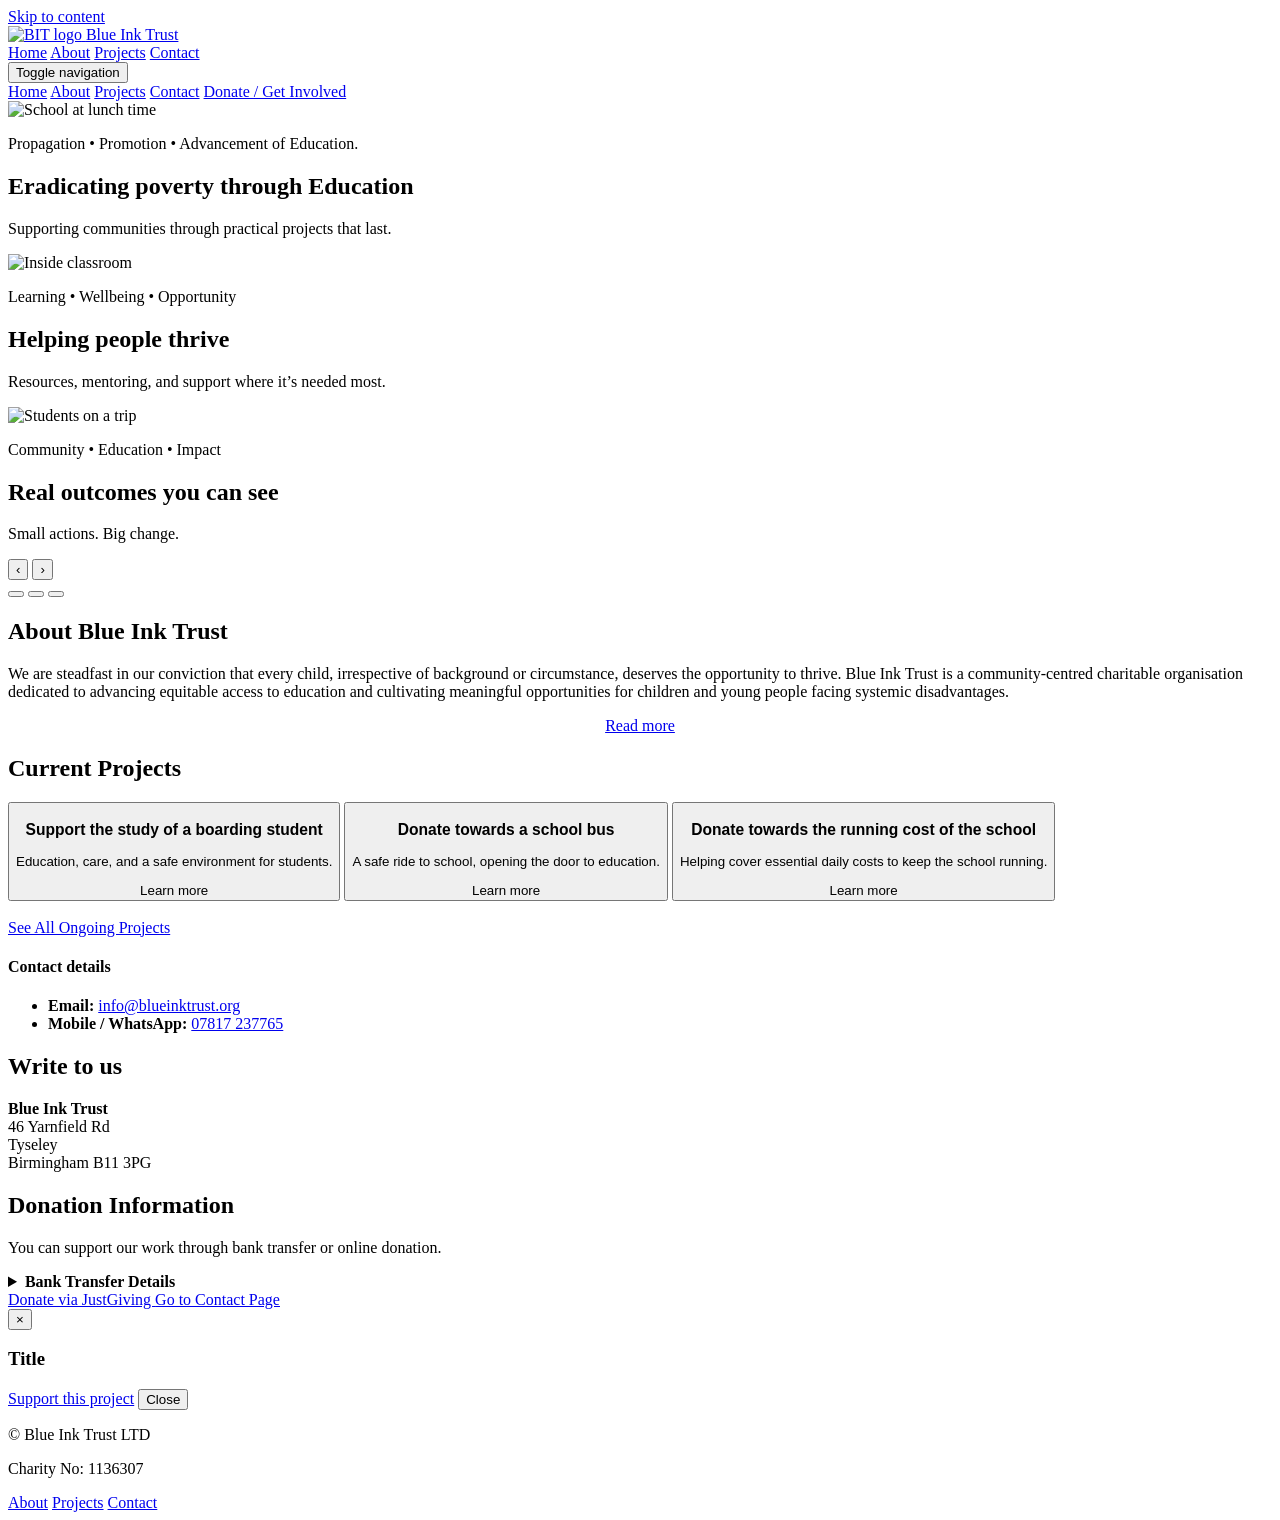
==== index.html @ 8b632a90 "Add initial index.html for Blue Ink Trust homepage This commit introduces the initial version of the" ====
<!doctype html>
<html lang="en">
<head>
  <meta charset="UTF-8" />
  <meta name="viewport" content="width=device-width, initial-scale=1.0" />
  <title>Blue Ink Trust | Home</title>
  <meta name="description" content="Blue Ink Trust Supporting communities through education, wellbeing and aid" />

  <link rel="stylesheet" href="styles.css" />
  <link rel="preconnect" href="https://fonts.googleapis.com">
  <link rel="preconnect" href="https://fonts.gstatic.com" crossorigin>
  <link href="https://fonts.googleapis.com/css2?family=Inter:wght@400;600;700&display=swap" rel="stylesheet">
</head>

<body class="home-page">
  <a class="skip-link" href="#main">Skip to content</a>

  <!-- Header -->
  <header class="site-header">
    <div class="container header-inner">
      <a class="logo" href="index.html" aria-label="Blue Ink Trust Home">
        <img src="Media/Blue Ink Trust Logo.png" alt="BIT logo">
        <span class="logo-text">Blue Ink Trust</span>
      </a>

      <nav class="nav" aria-label="Primary">
        <a class="nav-link active" href="index.html">Home</a>
        <a class="nav-link" href="about.html">About</a>
        <a class="nav-link" href="projects.html">Projects</a>
        <a class="nav-link" href="contact.html">Contact</a>
      </nav>

      <button class="nav-toggle" aria-expanded="false" aria-controls="mobile-nav">
        <span class="sr-only">Toggle navigation</span>
        <span class="hamburger" aria-hidden="true"></span>
      </button>
    </div>

    <nav id="mobile-nav" class="nav-mobile" aria-label="Mobile">
      <a class="nav-link" href="index.html">Home</a>
      <a class="nav-link" href="about.html">About</a>
      <a class="nav-link" href="projects.html">Projects</a>
      <a class="nav-link" href="contact.html">Contact</a>
      <a class="btn btn-primary" href="contact.html">Donate / Get Involved</a>
    </nav>
  </header>

  <main id="main">

    <!-- Hero Slideshow -->
    <section class="hero">
      <div class="container">
        <div class="slideshow" aria-label="Blue Ink Trust work slideshow">
          <div class="slides" id="slides">

            <div class="slide is-active">
              <img src="Media/Banner image 1.jpg" alt="School at lunch time">
              <div class="slide-overlay">
                <p class="slide-kicker">Propagation • Promotion • Advancement of Education.</p>
                <h1>Eradicating poverty through Education</h1>
                <p>Supporting communities through practical projects that last.</p>
              </div>
            </div>

            <div class="slide">
              <img src="Media/Banner image 2.jpeg" alt="Inside classroom">
              <div class="slide-overlay">
                <p class="slide-kicker">Learning • Wellbeing • Opportunity</p>
                <h2>Helping people thrive</h2>
                <p>Resources, mentoring, and support where it’s needed most.</p>
              </div>
            </div>

            <div class="slide">
              <img src="Media/Banner image 3.jpg" alt="Students on a trip">
              <div class="slide-overlay">
                <p class="slide-kicker">Community • Education • Impact</p>
                <h2>Real outcomes you can see</h2>
                <p>Small actions. Big change.</p>
              </div>
            </div>

          </div>

          <button class="slide-btn prev" type="button" aria-label="Previous slide" id="prevSlide">‹</button>
          <button class="slide-btn next" type="button" aria-label="Next slide" id="nextSlide">›</button>

          <div class="dots" role="tablist" aria-label="Slideshow navigation">
            <button class="dot is-active" type="button" aria-label="Go to slide 1" data-slide="0"></button>
            <button class="dot" type="button" aria-label="Go to slide 2" data-slide="1"></button>
            <button class="dot" type="button" aria-label="Go to slide 3" data-slide="2"></button>
          </div>
        </div>
      </div>
    </section>

    <!-- About -->
    <section class="section">
      <div class="container">
        <div class="about-wrapper">
          <h2>About Blue Ink Trust</h2>

          <p>
           We are steadfast in our conviction that every child, irrespective of background or circumstance, deserves the opportunity to thrive. Blue Ink Trust is a community-centred charitable organisation dedicated to advancing equitable access to education and cultivating meaningful opportunities for children and young people facing systemic disadvantages.
          </p>

          <div class="about-cta" style="display:flex; justify-content:center; margin-top:14px;">
            <a href="about.html" class="btn btn-primary">Read more</a>
          </div>
        </div>
      </div>
    </section>

    <!-- Current Projects -->
    <section class="section">
      <div class="container">
        <div class="projects-wrapper">
          <h2 class="section-head center">Current Projects</h2>

          <div class="grid-3">

            <button class="card clickable" type="button"
              data-modal-title="Boarding Support – Boarding School"
              data-modal-template="tpl-orphan-support">
              <div class="card-media" style="background-image:url('Media/Orphan study.jpg');"></div>
              <h3>Support the study of a boarding student</h3>
              <p>Education, care, and a safe environment for students.</p>
              <span class="pill">Learn more</span>
            </button>

            <button class="card clickable" type="button"
              data-modal-title="School Bus Donation Project"
              data-modal-template="tpl-school-bus">
              <div class="card-media" style="background-image:url('Media/School Bus.jpg');"></div>
              <h3>Donate towards a school bus</h3>
              <p>A safe ride to school, opening the door to education.</p>
              <span class="pill">Learn more</span>
            </button>

            <button class="card clickable" type="button"
              data-modal-title="School Running Costs"
              data-modal-template="tpl-running-costs">
              <div class="card-media" style="background-image:url('Media/Running cost .jpg');"></div>
              <h3>Donate towards the running cost of the school</h3>
              <p>Helping cover essential daily costs to keep the school running.</p>
              <span class="pill">Learn more</span>
            </button>

          </div>

          <div class="center" style="margin-top:18px;">
            <a href="projects.html" class="btn btn-primary">See All Ongoing Projects</a>
          </div>
        </div>
      </div>
    </section>

    <!-- Contact + Donation -->
    <section class="section">
      <div class="container">
        <div class="split-2 glass-split">

          <div class="panel">
<h4>Contact details</h4>
              <ul class="nice-list">
                <li><strong>Email:</strong> <a href="mailto:info@blueinktrust.org">info@blueinktrust.org</a></li>
                <li><strong>Mobile / WhatsApp:</strong> <a href="tel:07817237765">07817 237765</a></li>
         </ul>
<h2>Write to us</h2>

  <p>
    <strong>Blue Ink Trust</strong><br>
    46 Yarnfield Rd<br>
    Tyseley<br>
    Birmingham B11 3PG
  </p>

  
          </div>

          <div class="panel">
            <h2>Donation Information</h2>
            <p class="muted">You can support our work through bank transfer or online donation.</p>

            <!-- NOTE: details must be <details> not <div> -->
            <details class="details">
              <summary><strong>Bank Transfer Details</strong></summary>
              <div class="details-body">
                <p>
                  <strong>Account Name:</strong> Blue Ink Trust<br>
                  <strong>Sort Code:</strong> 30-00-03<br>
                  <strong>Account Number:</strong> 00459710<br>
                  <strong>Reference:</strong> Your name + project
                </p>
              </div>
            </details>

            <div class="donation-actions">
              <a class="btn btn-primary"
                 href="https://www.justgiving.com/charity/blueinktrust"
                 target="_blank" rel="noopener">
                Donate via JustGiving
              </a>

              <a class="btn btn-ghost" href="contact.html">Go to Contact Page</a>
            </div>
          </div>

        </div>
      </div>
    </section>

    <!-- ======================
         ONE Modal (ONLY)
         ====================== -->
    <div class="modal" id="modal" aria-hidden="true" role="dialog" aria-label="Project details">
      <div class="modal-card" role="document">
        <button class="modal-close" type="button" data-close="true" aria-label="Close">×</button>
        <h3 id="modalTitle">Title</h3>
        <div id="modalBody"></div>

        <div class="modal-actions">
          <a class="btn btn-primary" id="modalLink" href="contact.html">Support this project</a>
          <button class="btn" type="button" data-close="true">Close</button>
        </div>
      </div>
    </div>



    <template id="tpl-school-bus">
      <div class="modal-banner" data-slideshow>
        <img src="Media/School Bus.jpg" class="mini-slide active" alt="School transport support">
        <img src="Media/School Bus 2 .jpg" class="mini-slide" alt="Children arriving safely to school">
      </div>

      <p>
  A dedicated school bus helps children reach school safely and consistently—especially those who travel long distances or face unsafe routes.
  Reliable transport improves attendance, punctuality, and overall learning outcomes.
</p>

<p>
  By adding <strong>two additional buses</strong>, we aim to reach more villages and help many more children access education.
  A <strong>53-seater bus costs £33,000</strong>.
</p>

<h4>How you can support</h4>
<ul>
  <li><strong>£625</strong> – Helps sponsor a seat towards a school bus</li>
  
</ul>

<h4>How to donate</h4>

<h5>1. Bank transfer</h5>
<p>
  <strong>Account Name:</strong> Blue Ink Trust<br>
  <strong>Sort Code:</strong> 30-00-03<br>
  <strong>Account Number:</strong> 00459710<br>
  <strong>Reference:</strong> Your name – School Bus
</p>

<h5>2. Donate via JustGiving</h5>
<p>
  <a href="https://www.justgiving.com/charity/blueinktrust" target="_blank" rel="noopener">
    Donate via JustGiving
  </a>
  <br><strong>Reference:</strong> School Bus
</p>

<h4>Receipts and donation updates</h4>
<p>
  If you would like a receipt or wish to receive updates about your donation, please send your
  <strong>payment reference and amount</strong>:
</p>
<ul>
  <li>Email: <a href="mailto:info@blueinktrust.org">info@blueinktrust.org</a></li>
  <li>WhatsApp / Mobile: <a href="tel:07817237765">07817 237765</a></li>
</ul>    </template>

    <template id="tpl-orphan-support">
 <div class="modal-banner" data-slideshow>
        <img src="media/orphan-1.jpg" class="mini-slide active" alt="Students studying in boarding school">
        <img src="Media/orphan-2.jpg" class="mini-slide" alt="Boarding care and learning environment">
      </div>
<p>
  
  For just <strong>£300 per year</strong>, you can help provide an uninterrupted,
  high-quality education for a student—supported academically, emotionally, and practically
  from the moment they join us and even after they leave.
</p>

<p>
  Our boarding facility is designed to support students from different districts and states, giving them the opportunity to learn, grow, and
  become a <strong>beacon of hope</strong> for their families and communities.
</p>

<h4>What £300 covers</h4>
<ul>
  <li>Accommodation and living expenses</li>
  <li>Nutritious daily meals</li>
  <li>Clothing and basic necessities</li>
  <li>Tuition fees</li>
  <li>School supplies and learning materials</li>
  <li>Travel to and from the child’s village</li>
</ul>

<h4>How to donate</h4>

<h5>1. Bank transfer</h5>
<p>
  <strong>Account Name:</strong> Blue Ink Trust<br>
  <strong>Sort Code:</strong> 30-00-03<br>
  <strong>Account Number:</strong> 00459710<br>
  <strong>Reference:</strong> Your name – Boarding Student
</p>

<h5>2. Donate via JustGiving</h5>
<p>
  <a href="https://www.justgiving.com/charity/blueinktrust" target="_blank" rel="noopener">
    Donate via JustGiving
  </a>
  <br><strong>Reference:</strong> Boarding Student
</p>

<h4>Receipts and donation updates</h4>
<p>
  If you would like a receipt or wish to receive updates about your donation, please send your
  <strong>payment reference and amount</strong>:
</p>
<ul>
  <li>Email: <a href="mailto:info@blueinktrust.org">info@blueinktrust.org</a></li>
  <li>WhatsApp / Mobile: <a href="tel:07817237765">07817 237765</a></li>
</ul>
    </template>

    <template id="tpl-running-costs">
<div class="modal-banner" data-slideshow>
    <img src="Media/student-education-1.jpg" class="mini-slide active" alt="Students at school">
    <img src="Media/student-education-2.jpg" class="mini-slide" alt="School support resources">
  </div>

  <p>
The school is located in a highly deprived area where many families struggle to afford basic necessities, let alone thinking of sending their children to school. We urge you to join hands in breaking down the barriers to education.
  </p>

  <h4>With £125 per year, one student can receive</h4>
  <ul>
    <li>School uniform</li>
    <li>Travel to and from their village via the school bus</li>
    <li>Tuition fees covered (teacher salary and essential costs such as electricity)</li>
    <li>School supplies (bag, pencil case, pens, textbooks, exercise books)</li>
    <li>Lunch provided at school</li>
  </ul>

  <h4>How to donate</h4>
  <h5>1. Bank transfer</h5>
  <p>
    <strong>Account Name:</strong> Blue Ink Trust<br>
    <strong>Sort Code:</strong> 30-00-03<br>
    <strong>Account Number:</strong> 00459710<br>
    <strong>Reference:</strong> Your name – Student’s Education
  </p>

  <h5>2. Donate via JustGiving</h5>
  <p>
    <a href="https://www.justgiving.com/charity/blueinktrust" target="_blank" rel="noopener">Donate via JustGiving</a>
    <br><strong>Reference:</strong> Student’s Education
  </p>

  <h4>Receipts and donation updates</h4>
  <p>
    If you would like a receipt or wish to receive updates about your donation, please send your
    <strong>payment reference and amount</strong>:
  </p>
  <ul>
    <li>Email: <a href="mailto:info@blueinktrust.org">info@blueinktrust.org</a></li>
    <li>WhatsApp / Mobile: <a href="tel:07817237765">07817 237765</a></li>
  </ul>
    </template>

  </main>

  <footer class="site-footer">
    <div class="container footer-inner">
      <p>© <span id="year"></span> Blue Ink Trust LTD</p>
      <p>Charity No: 1136307</p>

      <div class="footer-links">
        <a href="about.html">About</a>
        <a href="projects.html">Projects</a>
        <a href="contact.html">Contact</a>
      </div>
    </div>
  </footer>

  <script src="main.js"></script>
</body>
</html>
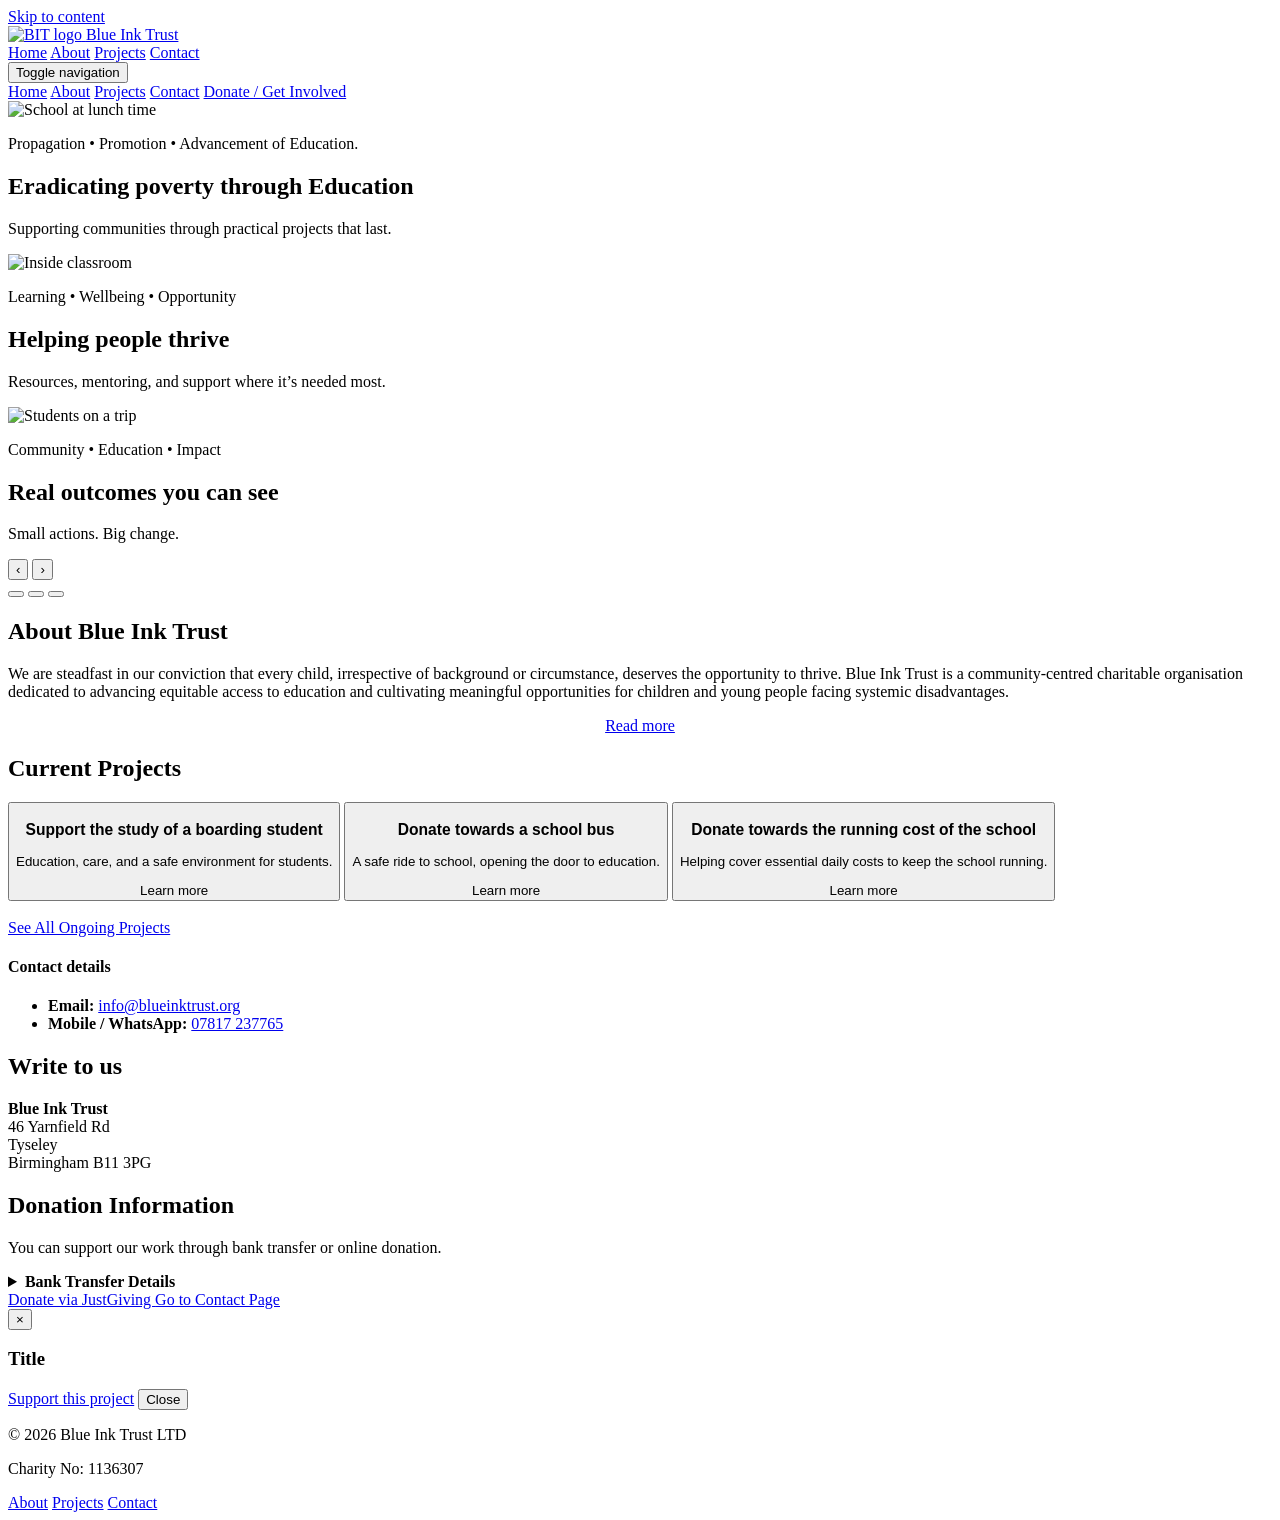
==== commit 03213fb8: "Enhance SEO and social sharing metadata in index.html Updated the title and meta descriptions for SE" ====
--- a/index.html
+++ b/index.html
@@ -3,13 +3,70 @@
 <head>
   <meta charset="UTF-8" />
   <meta name="viewport" content="width=device-width, initial-scale=1.0" />
-  <title>Blue Ink Trust | Home</title>
-  <meta name="description" content="Blue Ink Trust Supporting communities through education, wellbeing and aid" />
-
-  <link rel="stylesheet" href="styles.css" />
+  <title>Blue Ink Trust | Education Charity Eradicating Poverty</title>
+<link rel="stylesheet" href="styles.css" />
   <link rel="preconnect" href="https://fonts.googleapis.com">
   <link rel="preconnect" href="https://fonts.gstatic.com" crossorigin>
   <link href="https://fonts.googleapis.com/css2?family=Inter:wght@400;600;700&display=swap" rel="stylesheet">
+  <meta name="description" content="Blue Ink Trust is a UK charity (no. 1136307) advancing education and tackling poverty for disadvantaged children — funding schools, school buses and community projects across India and Birmingham." />
+  <link rel="canonical" href="https://www.blueinktrust.org/" />
+  <meta name="robots" content="index, follow" />
+  <meta name="theme-color" content="#4e3c7e" />
+
+  <!-- Favicons -->
+  <link rel="icon" href="favicon.ico" sizes="any" />
+  <link rel="icon" type="image/png" sizes="32x32" href="Media/favicon-32.png" />
+  <link rel="icon" type="image/png" sizes="16x16" href="Media/favicon-16.png" />
+  <link rel="apple-touch-icon" sizes="180x180" href="Media/favicon-180.png" />
+  <link rel="manifest" href="site.webmanifest" />
+
+  <!-- Open Graph / social sharing -->
+  <meta property="og:type" content="website" />
+  <meta property="og:site_name" content="Blue Ink Trust" />
+  <meta property="og:title" content="Blue Ink Trust | Education Charity Eradicating Poverty" />
+  <meta property="og:description" content="Blue Ink Trust is a UK charity (no. 1136307) advancing education and tackling poverty for disadvantaged children — funding schools, school buses and community projects across India and Birmingham." />
+  <meta property="og:url" content="https://www.blueinktrust.org/" />
+  <meta property="og:image" content="https://www.blueinktrust.org/Media/og-image.png" />
+  <meta property="og:image:width" content="1200" />
+  <meta property="og:image:height" content="630" />
+  <meta property="og:locale" content="en_GB" />
+  <meta name="twitter:card" content="summary_large_image" />
+  <meta name="twitter:title" content="Blue Ink Trust | Education Charity Eradicating Poverty" />
+  <meta name="twitter:description" content="Blue Ink Trust is a UK charity (no. 1136307) advancing education and tackling poverty for disadvantaged children — funding schools, school buses and community projects across India and Birmingham." />
+  <meta name="twitter:image" content="https://www.blueinktrust.org/Media/og-image.png" />
+  <script type="application/ld+json">
+  {
+    "@context": "https://schema.org",
+    "@type": "NGO",
+    "name": "Blue Ink Trust",
+    "alternateName": "Blue Ink Trust Ltd",
+    "url": "https://www.blueinktrust.org/",
+    "logo": "https://www.blueinktrust.org/Media/Blue%20Ink%20Trust%20Logo.png",
+    "image": "https://www.blueinktrust.org/Media/og-image.png",
+    "description": "Blue Ink Trust is a UK registered charity advancing education and relieving poverty for disadvantaged children and young people in the UK, India, Bangladesh, Nepal and Pakistan.",
+    "email": "info@blueinktrust.org",
+    "telephone": "+44-7817-237765",
+    "foundingDate": "2010-06-10",
+    "address": {
+      "@type": "PostalAddress",
+      "streetAddress": "46 Yarnfield Road, Tyseley",
+      "addressLocality": "Birmingham",
+      "postalCode": "B11 3PG",
+      "addressCountry": "GB"
+    },
+    "areaServed": ["United Kingdom", "India", "Bangladesh", "Nepal", "Pakistan"],
+    "nonprofitStatus": "UKCharity",
+    "identifier": {
+      "@type": "PropertyValue",
+      "propertyID": "UK Charity Number",
+      "value": "1136307"
+    },
+    "sameAs": [
+      "https://www.justgiving.com/blueinktrust",
+      "https://register-of-charities.charitycommission.gov.uk/en/charity-search/-/charity-details/5006899"
+    ]
+  }
+  </script>
 </head>
 
 <body class="home-page">
@@ -63,7 +120,7 @@
             </div>
 
             <div class="slide">
-              <img src="Media/Banner image 2.jpeg" alt="Inside classroom">
+              <img src="Media/Indoor assembly.jpg" alt="Inside classroom">
               <div class="slide-overlay">
                 <p class="slide-kicker">Learning • Wellbeing • Opportunity</p>
                 <h2>Helping people thrive</h2>
@@ -280,7 +337,7 @@
 
     <template id="tpl-orphan-support">
  <div class="modal-banner" data-slideshow>
-        <img src="media/orphan-1.jpg" class="mini-slide active" alt="Students studying in boarding school">
+        <img src="Media/orphan-1.jpg" class="mini-slide active" alt="Students studying in boarding school">
         <img src="Media/orphan-2.jpg" class="mini-slide" alt="Boarding care and learning environment">
       </div>
 <p>
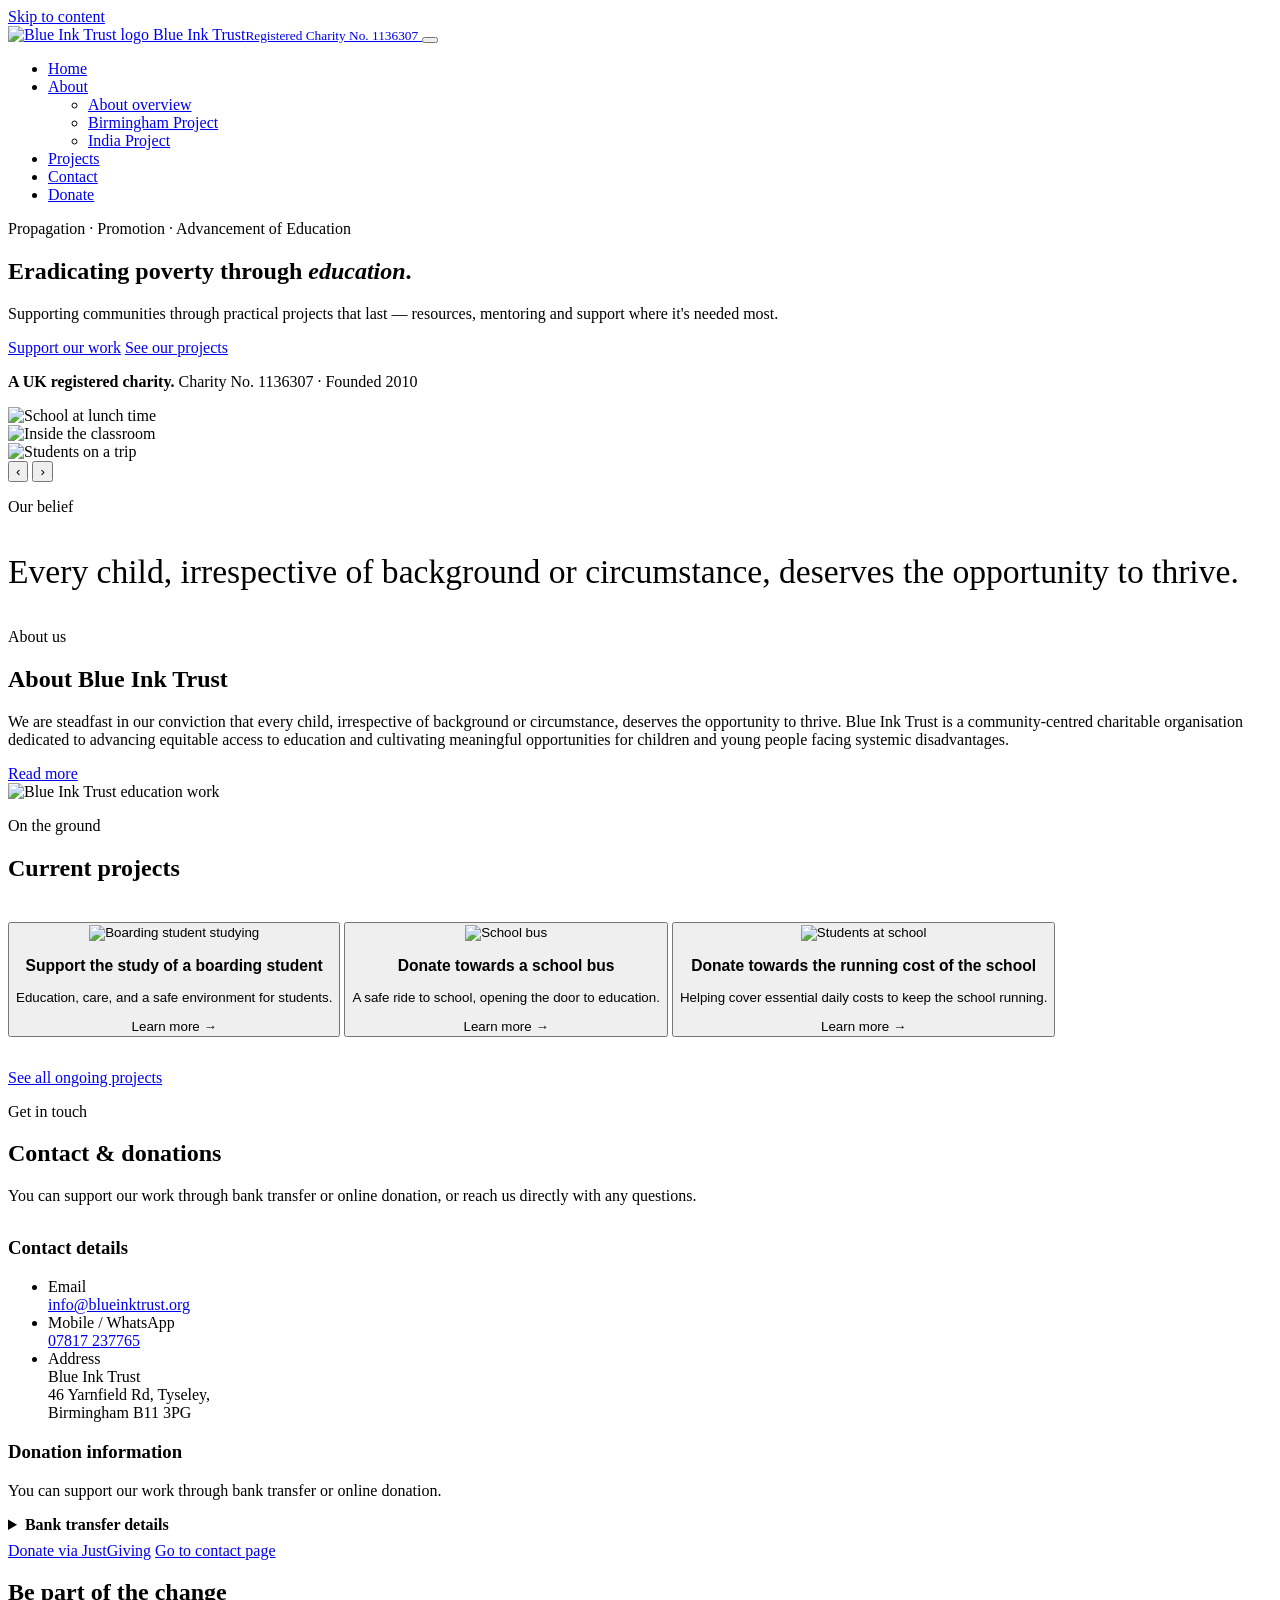
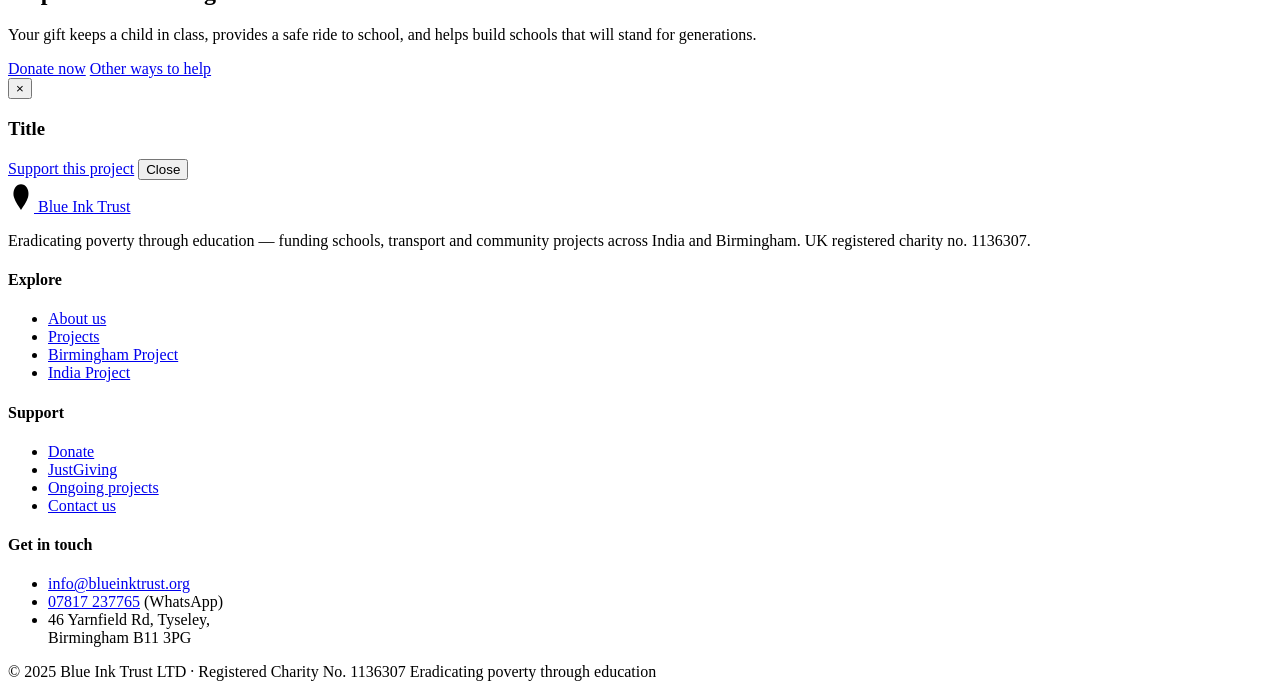
==== commit 7af62a48: "Revise index.html for improved layout and styles" ====
--- a/index.html
+++ b/index.html
@@ -4,14 +4,15 @@
   <meta charset="UTF-8" />
   <meta name="viewport" content="width=device-width, initial-scale=1.0" />
   <title>Blue Ink Trust | Education Charity Eradicating Poverty</title>
-<link rel="stylesheet" href="styles.css" />
-  <link rel="preconnect" href="https://fonts.googleapis.com">
-  <link rel="preconnect" href="https://fonts.gstatic.com" crossorigin>
-  <link href="https://fonts.googleapis.com/css2?family=Inter:wght@400;600;700&display=swap" rel="stylesheet">
   <meta name="description" content="Blue Ink Trust is a UK charity (no. 1136307) advancing education and tackling poverty for disadvantaged children — funding schools, school buses and community projects across India and Birmingham." />
   <link rel="canonical" href="https://www.blueinktrust.org/" />
   <meta name="robots" content="index, follow" />
-  <meta name="theme-color" content="#4e3c7e" />
+  <meta name="theme-color" content="#13233f" />
+
+  <link rel="preconnect" href="https://fonts.googleapis.com">
+  <link rel="preconnect" href="https://fonts.gstatic.com" crossorigin>
+  <link href="https://fonts.googleapis.com/css2?family=Fraunces:ital,opsz,wght@0,9..144,400;0,9..144,500;0,9..144,600;1,9..144,400;1,9..144,500&family=Source+Sans+3:wght@400;500;600;700&display=swap" rel="stylesheet">
+  <link rel="stylesheet" href="assets/css/styles.css" />
 
   <!-- Favicons -->
   <link rel="icon" href="favicon.ico" sizes="any" />
@@ -68,389 +69,325 @@
   }
   </script>
 </head>
-
-<body class="home-page">
-  <a class="skip-link" href="#main">Skip to content</a>
-
-  <!-- Header -->
-  <header class="site-header">
-    <div class="container header-inner">
-      <a class="logo" href="index.html" aria-label="Blue Ink Trust Home">
-        <img src="Media/Blue Ink Trust Logo.png" alt="BIT logo">
-        <span class="logo-text">Blue Ink Trust</span>
+<body>
+<a class="skip-link" href="#main">Skip to content</a>
+
+<!-- ===================== HEADER ===================== -->
+<header class="site-header">
+  <div class="container nav">
+    <a class="brand" href="index.html" aria-label="Blue Ink Trust, home">
+      <img src="Media/Blue Ink Trust Logo.png" class="brand-logo" alt="Blue Ink Trust logo">
+      <span>Blue Ink Trust<small>Registered Charity No. 1136307</small></span>
+    </a>
+    <button class="nav-toggle" aria-label="Menu" aria-controls="nav-links" aria-expanded="false"><span></span></button>
+    <ul class="nav-links" id="nav-links">
+      <li><a href="index.html" aria-current="page">Home</a></li>
+      <li class="has-sub"><a href="about.html">About</a>
+        <ul class="subnav">
+          <li><a href="about.html">About overview</a></li>
+          <li><a href="birmingham-project.html">Birmingham Project</a></li>
+          <li><a href="india-project.html">India Project</a></li>
+        </ul>
+      </li>
+      <li><a href="projects.html">Projects</a></li>
+      <li><a href="contact.html">Contact</a></li>
+      <li><a class="btn btn--gold nav-cta" href="contact.html">Donate</a></li>
+    </ul>
+  </div>
+</header>
+
+<main id="main">
+
+  <!-- ===================== HERO ===================== -->
+  <section class="hero">
+    <div class="feature-split">
+      <div class="hero-copy fs-copy reveal">
+        <p class="eyebrow">Propagation · Promotion · Advancement of Education</p>
+        <h1>Eradicating poverty through <em>education</em>.</h1>
+        <p class="lede">Supporting communities through practical projects that last — resources, mentoring and support where it's needed most.</p>
+        <div class="btn-row">
+          <a class="btn btn--gold" href="contact.html">Support our work</a>
+          <a class="btn btn--ghost" href="projects.html">See our projects</a>
+        </div>
+        <p class="reg-line"><strong>A UK registered charity.</strong> Charity No. 1136307 · Founded 2010</p>
+      </div>
+      <div class="fs-media reveal">
+        <div class="slideshow">
+          <div class="slide active"><img src="Media/Banner image 1.jpg" alt="School at lunch time"></div>
+          <div class="slide"><img src="Media/Indoor assembly.jpg" alt="Inside the classroom"></div>
+          <div class="slide"><img src="Media/Banner image 3.jpg" alt="Students on a trip"></div>
+          <button class="ss-arrow prev" aria-label="Previous slide">&#8249;</button>
+          <button class="ss-arrow next" aria-label="Next slide">&#8250;</button>
+          <div class="ss-dots"></div>
+        </div>
+      </div>
+    </div>
+  </section>
+
+  <!-- ===================== BELIEF ===================== -->
+  <section class="section">
+    <div class="container center reveal">
+      <p class="eyebrow" style="justify-content:center;">Our belief</p>
+      <p class="measure center" style="font-family:var(--f-display); font-size:clamp(1.4rem,1.1rem + 1.4vw,2.1rem); line-height:1.35; color:var(--ink);">
+        Every child, irrespective of background or circumstance, deserves the opportunity to thrive.
+      </p>
+    </div>
+  </section>
+
+  <!-- ===================== ABOUT ===================== -->
+  <section class="section section--paper2">
+    <div class="container split">
+      <div class="split-copy reveal">
+        <p class="eyebrow">About us</p>
+        <h2>About Blue Ink Trust</h2>
+        <p>We are steadfast in our conviction that every child, irrespective of background or circumstance, deserves the opportunity to thrive. Blue Ink Trust is a community-centred charitable organisation dedicated to advancing equitable access to education and cultivating meaningful opportunities for children and young people facing systemic disadvantages.</p>
+        <a class="btn btn--ink" href="about.html">Read more</a>
+      </div>
+      <div class="split-media reveal">
+        <img class="media ratio-4x3" src="Media/About India.jpg" alt="Blue Ink Trust education work">
+      </div>
+    </div>
+  </section>
+
+  <!-- ===================== CURRENT PROJECTS ===================== -->
+  <section class="section">
+    <div class="container">
+      <div class="center reveal" style="margin-bottom:2.5rem;">
+        <p class="eyebrow" style="justify-content:center;">On the ground</p>
+        <h2>Current projects</h2>
+      </div>
+      <div class="grid grid-3">
+
+        <button class="pcard clickable reveal" type="button"
+          data-modal-title="Boarding Support – Boarding School"
+          data-modal-template="tpl-orphan-support">
+          <img class="media" src="Media/Orphan study.jpg" alt="Boarding student studying">
+          <div class="pcard-body">
+            <h3>Support the study of a boarding student</h3>
+            <p>Education, care, and a safe environment for students.</p>
+            <div class="pcard-foot"><span class="tag tag--education">Learn more →</span></div>
+          </div>
+        </button>
+
+        <button class="pcard clickable reveal" type="button"
+          data-modal-title="School Bus Donation Project"
+          data-modal-template="tpl-school-bus">
+          <img class="media" src="Media/School Bus.jpg" alt="School bus">
+          <div class="pcard-body">
+            <h3>Donate towards a school bus</h3>
+            <p>A safe ride to school, opening the door to education.</p>
+            <div class="pcard-foot"><span class="tag tag--access">Learn more →</span></div>
+          </div>
+        </button>
+
+        <button class="pcard clickable reveal" type="button"
+          data-modal-title="School Running Costs"
+          data-modal-template="tpl-running-costs">
+          <img class="media" src="Media/Running cost .jpg" alt="Students at school">
+          <div class="pcard-body">
+            <h3>Donate towards the running cost of the school</h3>
+            <p>Helping cover essential daily costs to keep the school running.</p>
+            <div class="pcard-foot"><span class="tag tag--education">Learn more →</span></div>
+          </div>
+        </button>
+
+      </div>
+      <div class="center" style="margin-top:2rem;">
+        <a href="projects.html" class="btn btn--ink">See all ongoing projects</a>
+      </div>
+    </div>
+  </section>
+
+  <!-- ===================== CONTACT + DONATION ===================== -->
+  <section class="section section--paper2">
+    <div class="container">
+      <div class="reveal measure" style="margin-bottom:2rem;">
+        <p class="eyebrow">Get in touch</p>
+        <h2>Contact &amp; donations</h2>
+        <p>You can support our work through bank transfer or online donation, or reach us directly with any questions.</p>
+      </div>
+      <div class="grid grid-2">
+        <div class="bank-box reveal">
+          <h3>Contact details</h3>
+          <ul class="info-list" style="margin-top:1rem;">
+            <li><div class="k">Email</div><div class="v"><a href="mailto:info@blueinktrust.org">info@blueinktrust.org</a></div></li>
+            <li><div class="k">Mobile / WhatsApp</div><div class="v"><a href="tel:07817237765">07817 237765</a></div></li>
+            <li><div class="k">Address</div><div class="v">Blue Ink Trust<br>46 Yarnfield Rd, Tyseley,<br>Birmingham B11 3PG</div></li>
+          </ul>
+        </div>
+        <div class="bank-box reveal">
+          <h3>Donation information</h3>
+          <p class="bank-ref">You can support our work through bank transfer or online donation.</p>
+          <details class="details">
+            <summary><strong>Bank transfer details</strong></summary>
+            <div class="details-body">
+              <dl class="bank-table">
+                <dt>Account name</dt><dd>Blue Ink Trust</dd>
+                <dt>Sort code</dt><dd>30-00-03</dd>
+                <dt>Account number</dt><dd>00459710</dd>
+                <dt>Reference</dt><dd>Your name + project</dd>
+              </dl>
+            </div>
+          </details>
+          <div class="btn-row" style="margin-top:.5rem;">
+            <a class="btn btn--gold" href="https://www.justgiving.com/charity/blueinktrust" target="_blank" rel="noopener">Donate via JustGiving</a>
+            <a class="btn btn--ghost" href="contact.html">Go to contact page</a>
+          </div>
+        </div>
+      </div>
+    </div>
+  </section>
+
+  <!-- ===================== CTA ===================== -->
+  <section class="section section--tight">
+    <div class="container">
+      <div class="cta-band reveal">
+        <h2>Be part of the change</h2>
+        <p>Your gift keeps a child in class, provides a safe ride to school, and helps build schools that will stand for generations.</p>
+        <div class="btn-row">
+          <a class="btn btn--gold" href="https://www.justgiving.com/charity/blueinktrust" target="_blank" rel="noopener">Donate now</a>
+          <a class="btn btn--ghost" href="contact.html">Other ways to help</a>
+        </div>
+      </div>
+    </div>
+  </section>
+
+  <!-- ===================== PROJECT MODAL ===================== -->
+  <div class="modal" id="modal" aria-hidden="true" role="dialog" aria-label="Project details">
+    <div class="modal-card" role="document">
+      <button class="modal-close" type="button" data-close="true" aria-label="Close">×</button>
+      <h3 id="modalTitle">Title</h3>
+      <div id="modalBody"></div>
+      <div class="modal-actions">
+        <a class="btn btn--gold" id="modalLink" href="contact.html">Support this project</a>
+        <button class="btn btn--ghost" type="button" data-close="true">Close</button>
+      </div>
+    </div>
+  </div>
+
+  <template id="tpl-school-bus">
+    <div class="modal-banner" data-slideshow>
+      <img src="Media/School Bus.jpg" class="mini-slide active" alt="School transport support">
+      <img src="Media/School Bus 2 .jpg" class="mini-slide" alt="Children arriving safely to school">
+    </div>
+    <p>A dedicated school bus helps children reach school safely and consistently—especially those who travel long distances or face unsafe routes. Reliable transport improves attendance, punctuality, and overall learning outcomes.</p>
+    <p>By adding <strong>two additional buses</strong>, we aim to reach more villages and help many more children access education. A <strong>53-seater bus costs £33,000</strong>.</p>
+    <h4>How you can support</h4>
+    <ul><li><strong>£625</strong> – Helps sponsor a seat towards a school bus</li></ul>
+    <h4>How to donate</h4>
+    <h5>1. Bank transfer</h5>
+    <p><strong>Account Name:</strong> Blue Ink Trust<br><strong>Sort Code:</strong> 30-00-03<br><strong>Account Number:</strong> 00459710<br><strong>Reference:</strong> Your name – School Bus</p>
+    <h5>2. Donate via JustGiving</h5>
+    <p><a href="https://www.justgiving.com/charity/blueinktrust" target="_blank" rel="noopener">Donate via JustGiving</a><br><strong>Reference:</strong> School Bus</p>
+    <h4>Receipts and donation updates</h4>
+    <p>If you would like a receipt or wish to receive updates about your donation, please send your <strong>payment reference and amount</strong>:</p>
+    <ul>
+      <li>Email: <a href="mailto:info@blueinktrust.org">info@blueinktrust.org</a></li>
+      <li>WhatsApp / Mobile: <a href="tel:07817237765">07817 237765</a></li>
+    </ul>
+  </template>
+
+  <template id="tpl-orphan-support">
+    <div class="modal-banner" data-slideshow>
+      <img src="Media/orphan-1.jpg" class="mini-slide active" alt="Students studying in boarding school">
+      <img src="Media/orphan-2.jpg" class="mini-slide" alt="Boarding care and learning environment">
+    </div>
+    <p>For just <strong>£300 per year</strong>, you can help provide an uninterrupted, high-quality education for a student—supported academically, emotionally, and practically from the moment they join us and even after they leave.</p>
+    <p>Our boarding facility is designed to support students from different districts and states, giving them the opportunity to learn, grow, and become a <strong>beacon of hope</strong> for their families and communities.</p>
+    <h4>What £300 covers</h4>
+    <ul>
+      <li>Accommodation and living expenses</li>
+      <li>Nutritious daily meals</li>
+      <li>Clothing and basic necessities</li>
+      <li>Tuition fees</li>
+      <li>School supplies and learning materials</li>
+      <li>Travel to and from the child's village</li>
+    </ul>
+    <h4>How to donate</h4>
+    <h5>1. Bank transfer</h5>
+    <p><strong>Account Name:</strong> Blue Ink Trust<br><strong>Sort Code:</strong> 30-00-03<br><strong>Account Number:</strong> 00459710<br><strong>Reference:</strong> Your name – Boarding Student</p>
+    <h5>2. Donate via JustGiving</h5>
+    <p><a href="https://www.justgiving.com/charity/blueinktrust" target="_blank" rel="noopener">Donate via JustGiving</a><br><strong>Reference:</strong> Boarding Student</p>
+    <h4>Receipts and donation updates</h4>
+    <p>If you would like a receipt or wish to receive updates about your donation, please send your <strong>payment reference and amount</strong>:</p>
+    <ul>
+      <li>Email: <a href="mailto:info@blueinktrust.org">info@blueinktrust.org</a></li>
+      <li>WhatsApp / Mobile: <a href="tel:07817237765">07817 237765</a></li>
+    </ul>
+  </template>
+
+  <template id="tpl-running-costs">
+    <div class="modal-banner" data-slideshow>
+      <img src="Media/student-education-1.jpg" class="mini-slide active" alt="Students at school">
+      <img src="Media/student-education-2.jpg" class="mini-slide" alt="School support resources">
+    </div>
+    <p>The school is located in a highly deprived area where many families struggle to afford basic necessities, let alone thinking of sending their children to school. We urge you to join hands in breaking down the barriers to education.</p>
+    <h4>With £125 per year, one student can receive</h4>
+    <ul>
+      <li>School uniform</li>
+      <li>Travel to and from their village via the school bus</li>
+      <li>Tuition fees covered (teacher salary and essential costs such as electricity)</li>
+      <li>School supplies (bag, pencil case, pens, textbooks, exercise books)</li>
+      <li>Lunch provided at school</li>
+    </ul>
+    <h4>How to donate</h4>
+    <h5>1. Bank transfer</h5>
+    <p><strong>Account Name:</strong> Blue Ink Trust<br><strong>Sort Code:</strong> 30-00-03<br><strong>Account Number:</strong> 00459710<br><strong>Reference:</strong> Your name – Student's Education</p>
+    <h5>2. Donate via JustGiving</h5>
+    <p><a href="https://www.justgiving.com/charity/blueinktrust" target="_blank" rel="noopener">Donate via JustGiving</a><br><strong>Reference:</strong> Student's Education</p>
+    <h4>Receipts and donation updates</h4>
+    <p>If you would like a receipt or wish to receive updates about your donation, please send your <strong>payment reference and amount</strong>:</p>
+    <ul>
+      <li>Email: <a href="mailto:info@blueinktrust.org">info@blueinktrust.org</a></li>
+      <li>WhatsApp / Mobile: <a href="tel:07817237765">07817 237765</a></li>
+    </ul>
+  </template>
+
+</main>
+
+<!-- ===================== FOOTER ===================== -->
+<footer class="site-footer">
+  <div class="container footer-grid">
+    <div class="footer-brand">
+      <a class="brand" href="index.html">
+        <svg class="nib-mini" viewBox="0 0 40 50" aria-hidden="true" xmlns="http://www.w3.org/2000/svg" width="26" height="32"><path class="nib-body" d="M20 47 C 17 41 11 35 9 27 C 7 20 9 12 15 8 C 18 6 22 6 25 8 C 31 12 33 20 31 27 C 29 35 23 41 20 47 Z"/><circle class="nib-cut" cx="20" cy="16" r="3.4"/><line class="nib-slit" x1="20" y1="20" x2="20" y2="44"/></svg>
+        <span>Blue Ink Trust</span>
       </a>
-
-      <nav class="nav" aria-label="Primary">
-        <a class="nav-link active" href="index.html">Home</a>
-        <a class="nav-link" href="about.html">About</a>
-        <a class="nav-link" href="projects.html">Projects</a>
-        <a class="nav-link" href="contact.html">Contact</a>
-      </nav>
-
-      <button class="nav-toggle" aria-expanded="false" aria-controls="mobile-nav">
-        <span class="sr-only">Toggle navigation</span>
-        <span class="hamburger" aria-hidden="true"></span>
-      </button>
-    </div>
-
-    <nav id="mobile-nav" class="nav-mobile" aria-label="Mobile">
-      <a class="nav-link" href="index.html">Home</a>
-      <a class="nav-link" href="about.html">About</a>
-      <a class="nav-link" href="projects.html">Projects</a>
-      <a class="nav-link" href="contact.html">Contact</a>
-      <a class="btn btn-primary" href="contact.html">Donate / Get Involved</a>
-    </nav>
-  </header>
-
-  <main id="main">
-
-    <!-- Hero Slideshow -->
-    <section class="hero">
-      <div class="container">
-        <div class="slideshow" aria-label="Blue Ink Trust work slideshow">
-          <div class="slides" id="slides">
-
-            <div class="slide is-active">
-              <img src="Media/Banner image 1.jpg" alt="School at lunch time">
-              <div class="slide-overlay">
-                <p class="slide-kicker">Propagation • Promotion • Advancement of Education.</p>
-                <h1>Eradicating poverty through Education</h1>
-                <p>Supporting communities through practical projects that last.</p>
-              </div>
-            </div>
-
-            <div class="slide">
-              <img src="Media/Indoor assembly.jpg" alt="Inside classroom">
-              <div class="slide-overlay">
-                <p class="slide-kicker">Learning • Wellbeing • Opportunity</p>
-                <h2>Helping people thrive</h2>
-                <p>Resources, mentoring, and support where it’s needed most.</p>
-              </div>
-            </div>
-
-            <div class="slide">
-              <img src="Media/Banner image 3.jpg" alt="Students on a trip">
-              <div class="slide-overlay">
-                <p class="slide-kicker">Community • Education • Impact</p>
-                <h2>Real outcomes you can see</h2>
-                <p>Small actions. Big change.</p>
-              </div>
-            </div>
-
-          </div>
-
-          <button class="slide-btn prev" type="button" aria-label="Previous slide" id="prevSlide">‹</button>
-          <button class="slide-btn next" type="button" aria-label="Next slide" id="nextSlide">›</button>
-
-          <div class="dots" role="tablist" aria-label="Slideshow navigation">
-            <button class="dot is-active" type="button" aria-label="Go to slide 1" data-slide="0"></button>
-            <button class="dot" type="button" aria-label="Go to slide 2" data-slide="1"></button>
-            <button class="dot" type="button" aria-label="Go to slide 3" data-slide="2"></button>
-          </div>
-        </div>
-      </div>
-    </section>
-
-    <!-- About -->
-    <section class="section">
-      <div class="container">
-        <div class="about-wrapper">
-          <h2>About Blue Ink Trust</h2>
-
-          <p>
-           We are steadfast in our conviction that every child, irrespective of background or circumstance, deserves the opportunity to thrive. Blue Ink Trust is a community-centred charitable organisation dedicated to advancing equitable access to education and cultivating meaningful opportunities for children and young people facing systemic disadvantages.
-          </p>
-
-          <div class="about-cta" style="display:flex; justify-content:center; margin-top:14px;">
-            <a href="about.html" class="btn btn-primary">Read more</a>
-          </div>
-        </div>
-      </div>
-    </section>
-
-    <!-- Current Projects -->
-    <section class="section">
-      <div class="container">
-        <div class="projects-wrapper">
-          <h2 class="section-head center">Current Projects</h2>
-
-          <div class="grid-3">
-
-            <button class="card clickable" type="button"
-              data-modal-title="Boarding Support – Boarding School"
-              data-modal-template="tpl-orphan-support">
-              <div class="card-media" style="background-image:url('Media/Orphan study.jpg');"></div>
-              <h3>Support the study of a boarding student</h3>
-              <p>Education, care, and a safe environment for students.</p>
-              <span class="pill">Learn more</span>
-            </button>
-
-            <button class="card clickable" type="button"
-              data-modal-title="School Bus Donation Project"
-              data-modal-template="tpl-school-bus">
-              <div class="card-media" style="background-image:url('Media/School Bus.jpg');"></div>
-              <h3>Donate towards a school bus</h3>
-              <p>A safe ride to school, opening the door to education.</p>
-              <span class="pill">Learn more</span>
-            </button>
-
-            <button class="card clickable" type="button"
-              data-modal-title="School Running Costs"
-              data-modal-template="tpl-running-costs">
-              <div class="card-media" style="background-image:url('Media/Running cost .jpg');"></div>
-              <h3>Donate towards the running cost of the school</h3>
-              <p>Helping cover essential daily costs to keep the school running.</p>
-              <span class="pill">Learn more</span>
-            </button>
-
-          </div>
-
-          <div class="center" style="margin-top:18px;">
-            <a href="projects.html" class="btn btn-primary">See All Ongoing Projects</a>
-          </div>
-        </div>
-      </div>
-    </section>
-
-    <!-- Contact + Donation -->
-    <section class="section">
-      <div class="container">
-        <div class="split-2 glass-split">
-
-          <div class="panel">
-<h4>Contact details</h4>
-              <ul class="nice-list">
-                <li><strong>Email:</strong> <a href="mailto:info@blueinktrust.org">info@blueinktrust.org</a></li>
-                <li><strong>Mobile / WhatsApp:</strong> <a href="tel:07817237765">07817 237765</a></li>
-         </ul>
-<h2>Write to us</h2>
-
-  <p>
-    <strong>Blue Ink Trust</strong><br>
-    46 Yarnfield Rd<br>
-    Tyseley<br>
-    Birmingham B11 3PG
-  </p>
-
-  
-          </div>
-
-          <div class="panel">
-            <h2>Donation Information</h2>
-            <p class="muted">You can support our work through bank transfer or online donation.</p>
-
-            <!-- NOTE: details must be <details> not <div> -->
-            <details class="details">
-              <summary><strong>Bank Transfer Details</strong></summary>
-              <div class="details-body">
-                <p>
-                  <strong>Account Name:</strong> Blue Ink Trust<br>
-                  <strong>Sort Code:</strong> 30-00-03<br>
-                  <strong>Account Number:</strong> 00459710<br>
-                  <strong>Reference:</strong> Your name + project
-                </p>
-              </div>
-            </details>
-
-            <div class="donation-actions">
-              <a class="btn btn-primary"
-                 href="https://www.justgiving.com/charity/blueinktrust"
-                 target="_blank" rel="noopener">
-                Donate via JustGiving
-              </a>
-
-              <a class="btn btn-ghost" href="contact.html">Go to Contact Page</a>
-            </div>
-          </div>
-
-        </div>
-      </div>
-    </section>
-
-    <!-- ======================
-         ONE Modal (ONLY)
-         ====================== -->
-    <div class="modal" id="modal" aria-hidden="true" role="dialog" aria-label="Project details">
-      <div class="modal-card" role="document">
-        <button class="modal-close" type="button" data-close="true" aria-label="Close">×</button>
-        <h3 id="modalTitle">Title</h3>
-        <div id="modalBody"></div>
-
-        <div class="modal-actions">
-          <a class="btn btn-primary" id="modalLink" href="contact.html">Support this project</a>
-          <button class="btn" type="button" data-close="true">Close</button>
-        </div>
-      </div>
-    </div>
-
-
-
-    <template id="tpl-school-bus">
-      <div class="modal-banner" data-slideshow>
-        <img src="Media/School Bus.jpg" class="mini-slide active" alt="School transport support">
-        <img src="Media/School Bus 2 .jpg" class="mini-slide" alt="Children arriving safely to school">
-      </div>
-
-      <p>
-  A dedicated school bus helps children reach school safely and consistently—especially those who travel long distances or face unsafe routes.
-  Reliable transport improves attendance, punctuality, and overall learning outcomes.
-</p>
-
-<p>
-  By adding <strong>two additional buses</strong>, we aim to reach more villages and help many more children access education.
-  A <strong>53-seater bus costs £33,000</strong>.
-</p>
-
-<h4>How you can support</h4>
-<ul>
-  <li><strong>£625</strong> – Helps sponsor a seat towards a school bus</li>
-  
-</ul>
-
-<h4>How to donate</h4>
-
-<h5>1. Bank transfer</h5>
-<p>
-  <strong>Account Name:</strong> Blue Ink Trust<br>
-  <strong>Sort Code:</strong> 30-00-03<br>
-  <strong>Account Number:</strong> 00459710<br>
-  <strong>Reference:</strong> Your name – School Bus
-</p>
-
-<h5>2. Donate via JustGiving</h5>
-<p>
-  <a href="https://www.justgiving.com/charity/blueinktrust" target="_blank" rel="noopener">
-    Donate via JustGiving
-  </a>
-  <br><strong>Reference:</strong> School Bus
-</p>
-
-<h4>Receipts and donation updates</h4>
-<p>
-  If you would like a receipt or wish to receive updates about your donation, please send your
-  <strong>payment reference and amount</strong>:
-</p>
-<ul>
-  <li>Email: <a href="mailto:info@blueinktrust.org">info@blueinktrust.org</a></li>
-  <li>WhatsApp / Mobile: <a href="tel:07817237765">07817 237765</a></li>
-</ul>    </template>
-
-    <template id="tpl-orphan-support">
- <div class="modal-banner" data-slideshow>
-        <img src="Media/orphan-1.jpg" class="mini-slide active" alt="Students studying in boarding school">
-        <img src="Media/orphan-2.jpg" class="mini-slide" alt="Boarding care and learning environment">
-      </div>
-<p>
-  
-  For just <strong>£300 per year</strong>, you can help provide an uninterrupted,
-  high-quality education for a student—supported academically, emotionally, and practically
-  from the moment they join us and even after they leave.
-</p>
-
-<p>
-  Our boarding facility is designed to support students from different districts and states, giving them the opportunity to learn, grow, and
-  become a <strong>beacon of hope</strong> for their families and communities.
-</p>
-
-<h4>What £300 covers</h4>
-<ul>
-  <li>Accommodation and living expenses</li>
-  <li>Nutritious daily meals</li>
-  <li>Clothing and basic necessities</li>
-  <li>Tuition fees</li>
-  <li>School supplies and learning materials</li>
-  <li>Travel to and from the child’s village</li>
-</ul>
-
-<h4>How to donate</h4>
-
-<h5>1. Bank transfer</h5>
-<p>
-  <strong>Account Name:</strong> Blue Ink Trust<br>
-  <strong>Sort Code:</strong> 30-00-03<br>
-  <strong>Account Number:</strong> 00459710<br>
-  <strong>Reference:</strong> Your name – Boarding Student
-</p>
-
-<h5>2. Donate via JustGiving</h5>
-<p>
-  <a href="https://www.justgiving.com/charity/blueinktrust" target="_blank" rel="noopener">
-    Donate via JustGiving
-  </a>
-  <br><strong>Reference:</strong> Boarding Student
-</p>
-
-<h4>Receipts and donation updates</h4>
-<p>
-  If you would like a receipt or wish to receive updates about your donation, please send your
-  <strong>payment reference and amount</strong>:
-</p>
-<ul>
-  <li>Email: <a href="mailto:info@blueinktrust.org">info@blueinktrust.org</a></li>
-  <li>WhatsApp / Mobile: <a href="tel:07817237765">07817 237765</a></li>
-</ul>
-    </template>
-
-    <template id="tpl-running-costs">
-<div class="modal-banner" data-slideshow>
-    <img src="Media/student-education-1.jpg" class="mini-slide active" alt="Students at school">
-    <img src="Media/student-education-2.jpg" class="mini-slide" alt="School support resources">
+      <p>Eradicating poverty through education — funding schools, transport and community projects across India and Birmingham. UK registered charity no. 1136307.</p>
+    </div>
+    <div>
+      <h4>Explore</h4>
+      <ul class="footer-links">
+        <li><a href="about.html">About us</a></li>
+        <li><a href="projects.html">Projects</a></li>
+        <li><a href="birmingham-project.html">Birmingham Project</a></li>
+        <li><a href="india-project.html">India Project</a></li>
+      </ul>
+    </div>
+    <div>
+      <h4>Support</h4>
+      <ul class="footer-links">
+        <li><a href="contact.html">Donate</a></li>
+        <li><a href="https://www.justgiving.com/charity/blueinktrust" target="_blank" rel="noopener">JustGiving</a></li>
+        <li><a href="projects.html">Ongoing projects</a></li>
+        <li><a href="contact.html">Contact us</a></li>
+      </ul>
+    </div>
+    <div>
+      <h4>Get in touch</h4>
+      <ul class="footer-links">
+        <li><a href="mailto:info@blueinktrust.org">info@blueinktrust.org</a></li>
+        <li><a href="tel:07817237765">07817 237765</a> (WhatsApp)</li>
+        <li>46 Yarnfield Rd, Tyseley,<br>Birmingham B11 3PG</li>
+      </ul>
+    </div>
   </div>
-
-  <p>
-The school is located in a highly deprived area where many families struggle to afford basic necessities, let alone thinking of sending their children to school. We urge you to join hands in breaking down the barriers to education.
-  </p>
-
-  <h4>With £125 per year, one student can receive</h4>
-  <ul>
-    <li>School uniform</li>
-    <li>Travel to and from their village via the school bus</li>
-    <li>Tuition fees covered (teacher salary and essential costs such as electricity)</li>
-    <li>School supplies (bag, pencil case, pens, textbooks, exercise books)</li>
-    <li>Lunch provided at school</li>
-  </ul>
-
-  <h4>How to donate</h4>
-  <h5>1. Bank transfer</h5>
-  <p>
-    <strong>Account Name:</strong> Blue Ink Trust<br>
-    <strong>Sort Code:</strong> 30-00-03<br>
-    <strong>Account Number:</strong> 00459710<br>
-    <strong>Reference:</strong> Your name – Student’s Education
-  </p>
-
-  <h5>2. Donate via JustGiving</h5>
-  <p>
-    <a href="https://www.justgiving.com/charity/blueinktrust" target="_blank" rel="noopener">Donate via JustGiving</a>
-    <br><strong>Reference:</strong> Student’s Education
-  </p>
-
-  <h4>Receipts and donation updates</h4>
-  <p>
-    If you would like a receipt or wish to receive updates about your donation, please send your
-    <strong>payment reference and amount</strong>:
-  </p>
-  <ul>
-    <li>Email: <a href="mailto:info@blueinktrust.org">info@blueinktrust.org</a></li>
-    <li>WhatsApp / Mobile: <a href="tel:07817237765">07817 237765</a></li>
-  </ul>
-    </template>
-
-  </main>
-
-  <footer class="site-footer">
-    <div class="container footer-inner">
-      <p>© <span id="year"></span> Blue Ink Trust LTD</p>
-      <p>Charity No: 1136307</p>
-
-      <div class="footer-links">
-        <a href="about.html">About</a>
-        <a href="projects.html">Projects</a>
-        <a href="contact.html">Contact</a>
-      </div>
-    </div>
-  </footer>
-
-  <script src="main.js"></script>
+  <div class="container footer-bottom">
+    <span>© <span id="year">2025</span> Blue Ink Trust LTD · Registered Charity No. 1136307</span>
+    <span class="tagline">Eradicating poverty through education</span>
+  </div>
+</footer>
+
+<script src="assets/js/main.js"></script>
 </body>
 </html>
